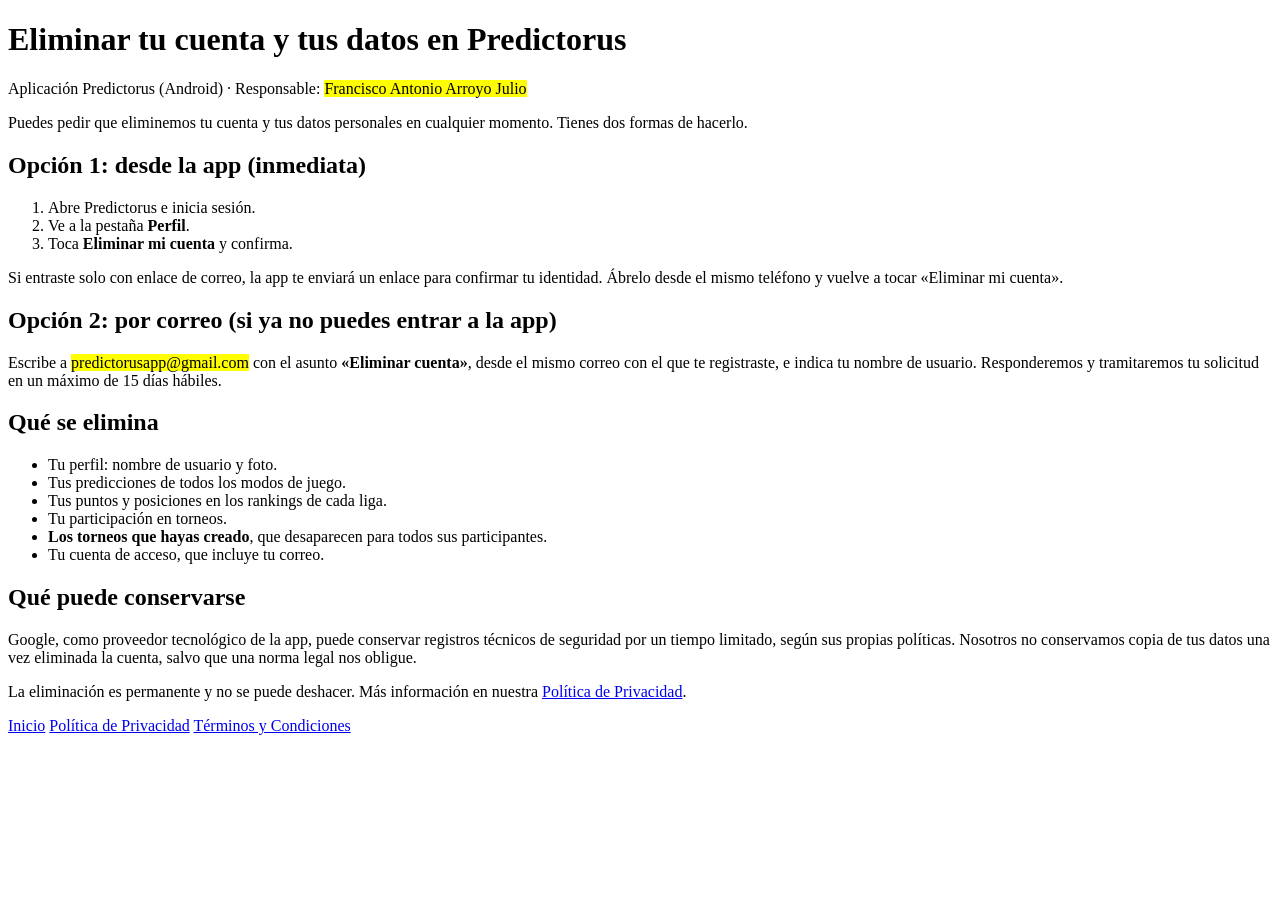
==== eliminar-cuenta.html @ e91ab0da "Documentos legales" ====
<!DOCTYPE html>
<html lang="es-CO">
<head>
<meta charset="utf-8">
<meta name="viewport" content="width=device-width, initial-scale=1">
<title>Eliminar tu cuenta y tus datos – Predictorus</title>
<link rel="stylesheet" href="estilos.css">
</head>
<body>
<main>

<h1>Eliminar tu cuenta y tus datos en Predictorus</h1>
<p class="meta">Aplicación Predictorus (Android) · Responsable: <mark class="completar">Francisco Antonio Arroyo Julio</mark></p>

<p>Puedes pedir que eliminemos tu cuenta y tus datos personales en cualquier momento. Tienes dos formas de hacerlo.</p>

<h2>Opción 1: desde la app (inmediata)</h2>
<ol>
  <li>Abre Predictorus e inicia sesión.</li>
  <li>Ve a la pestaña <strong>Perfil</strong>.</li>
  <li>Toca <strong>Eliminar mi cuenta</strong> y confirma.</li>
</ol>
<p>Si entraste solo con enlace de correo, la app te enviará un enlace para confirmar tu identidad. Ábrelo desde el mismo teléfono y vuelve a tocar «Eliminar mi cuenta».</p>

<h2>Opción 2: por correo (si ya no puedes entrar a la app)</h2>
<p>Escribe a <mark class="completar">predictorusapp@gmail.com</mark> con el asunto <strong>«Eliminar cuenta»</strong>, desde el mismo correo con el que te registraste, e indica tu nombre de usuario. Responderemos y tramitaremos tu solicitud en un máximo de 15 días hábiles.</p>

<h2>Qué se elimina</h2>
<ul>
  <li>Tu perfil: nombre de usuario y foto.</li>
  <li>Tus predicciones de todos los modos de juego.</li>
  <li>Tus puntos y posiciones en los rankings de cada liga.</li>
  <li>Tu participación en torneos.</li>
  <li><strong>Los torneos que hayas creado</strong>, que desaparecen para todos sus participantes.</li>
  <li>Tu cuenta de acceso, que incluye tu correo.</li>
</ul>

<h2>Qué puede conservarse</h2>
<p>Google, como proveedor tecnológico de la app, puede conservar registros técnicos de seguridad por un tiempo limitado, según sus propias políticas. Nosotros no conservamos copia de tus datos una vez eliminada la cuenta, salvo que una norma legal nos obligue.</p>

<p>La eliminación es permanente y no se puede deshacer. Más información en nuestra <a href="privacidad.html#eliminar-cuenta">Política de Privacidad</a>.</p>

<nav class="pie">
  <a href="index.html">Inicio</a>
  <a href="privacidad.html">Política de Privacidad</a>
  <a href="terminos.html">Términos y Condiciones</a>
</nav>

</main>
</body>
</html>
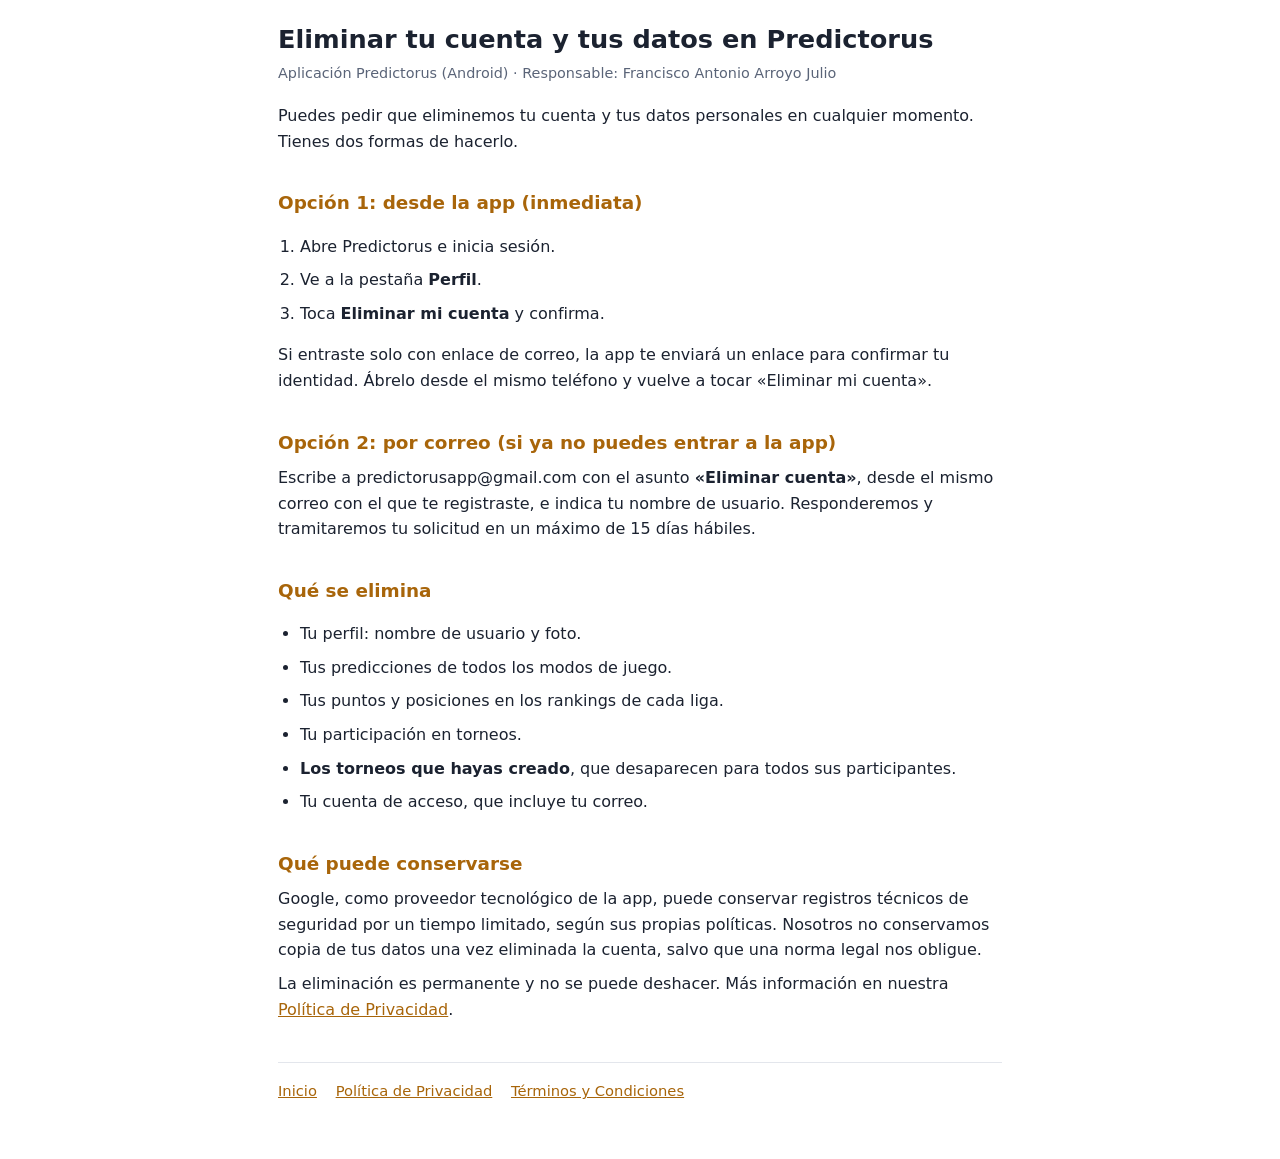
==== commit 8d2bbbe8: "Actualizar datos del responsable y fecha de publicación" ====
--- a/eliminar-cuenta.html
+++ b/eliminar-cuenta.html
@@ -10,7 +10,7 @@
 <main>
 
 <h1>Eliminar tu cuenta y tus datos en Predictorus</h1>
-<p class="meta">Aplicación Predictorus (Android) · Responsable: <mark class="completar">Francisco Antonio Arroyo Julio</mark></p>
+<p class="meta">Aplicación Predictorus (Android) · Responsable: Francisco Antonio Arroyo Julio</p>
 
 <p>Puedes pedir que eliminemos tu cuenta y tus datos personales en cualquier momento. Tienes dos formas de hacerlo.</p>
 
@@ -23,7 +23,7 @@
 <p>Si entraste solo con enlace de correo, la app te enviará un enlace para confirmar tu identidad. Ábrelo desde el mismo teléfono y vuelve a tocar «Eliminar mi cuenta».</p>
 
 <h2>Opción 2: por correo (si ya no puedes entrar a la app)</h2>
-<p>Escribe a <mark class="completar">predictorusapp@gmail.com</mark> con el asunto <strong>«Eliminar cuenta»</strong>, desde el mismo correo con el que te registraste, e indica tu nombre de usuario. Responderemos y tramitaremos tu solicitud en un máximo de 15 días hábiles.</p>
+<p>Escribe a predictorusapp@gmail.com con el asunto <strong>«Eliminar cuenta»</strong>, desde el mismo correo con el que te registraste, e indica tu nombre de usuario. Responderemos y tramitaremos tu solicitud en un máximo de 15 días hábiles.</p>
 
 <h2>Qué se elimina</h2>
 <ul>
--- a/estilos.css
+++ b/estilos.css
@@ -0,0 +1,93 @@
+:root {
+  --fondo: #ffffff;
+  --texto: #1b2230;
+  --suave: #5a6478;
+  --acento: #a8650a;
+  --borde: #e3e6ec;
+  --caja: #f6f7fa;
+}
+
+@media (prefers-color-scheme: dark) {
+  :root {
+    --fondo: #0a0f1f;
+    --texto: #eef1f7;
+    --suave: #9aa6c0;
+    --acento: #f2a93b;
+    --borde: #22304c;
+    --caja: #121a2e;
+  }
+}
+
+* { box-sizing: border-box; }
+
+body {
+  margin: 0;
+  background: var(--fondo);
+  color: var(--texto);
+  font-family: system-ui, -apple-system, "Segoe UI", Roboto, Arial, sans-serif;
+  line-height: 1.6;
+  font-size: 16px;
+}
+
+main {
+  max-width: 760px;
+  margin: 0 auto;
+  padding: 24px 18px 56px;
+}
+
+h1 { font-size: 1.6rem; line-height: 1.25; margin: 0 0 6px; }
+h2 { font-size: 1.15rem; margin: 34px 0 8px; color: var(--acento); }
+h3 { font-size: 1rem; margin: 20px 0 4px; }
+
+p, li { margin: 8px 0; }
+ul, ol { padding-left: 22px; }
+
+a { color: var(--acento); }
+
+.meta { color: var(--suave); font-size: 0.9rem; margin: 0 0 18px; }
+
+.resumen {
+  background: var(--caja);
+  border: 1px solid var(--borde);
+  border-radius: 12px;
+  padding: 4px 16px;
+  margin: 18px 0;
+}
+
+.tabla {
+  overflow-x: auto;
+  margin: 12px 0;
+}
+
+table {
+  border-collapse: collapse;
+  width: 100%;
+  min-width: 520px;
+  font-size: 0.93rem;
+}
+
+th, td {
+  border: 1px solid var(--borde);
+  padding: 8px 10px;
+  text-align: left;
+  vertical-align: top;
+}
+
+th { background: var(--caja); }
+
+mark.completar {
+  background: #fff3a3;
+  color: #000;
+  padding: 0 3px;
+  border-radius: 3px;
+}
+
+nav.pie {
+  margin-top: 40px;
+  padding-top: 16px;
+  border-top: 1px solid var(--borde);
+  font-size: 0.92rem;
+  color: var(--suave);
+}
+
+nav.pie a { margin-right: 14px; }
